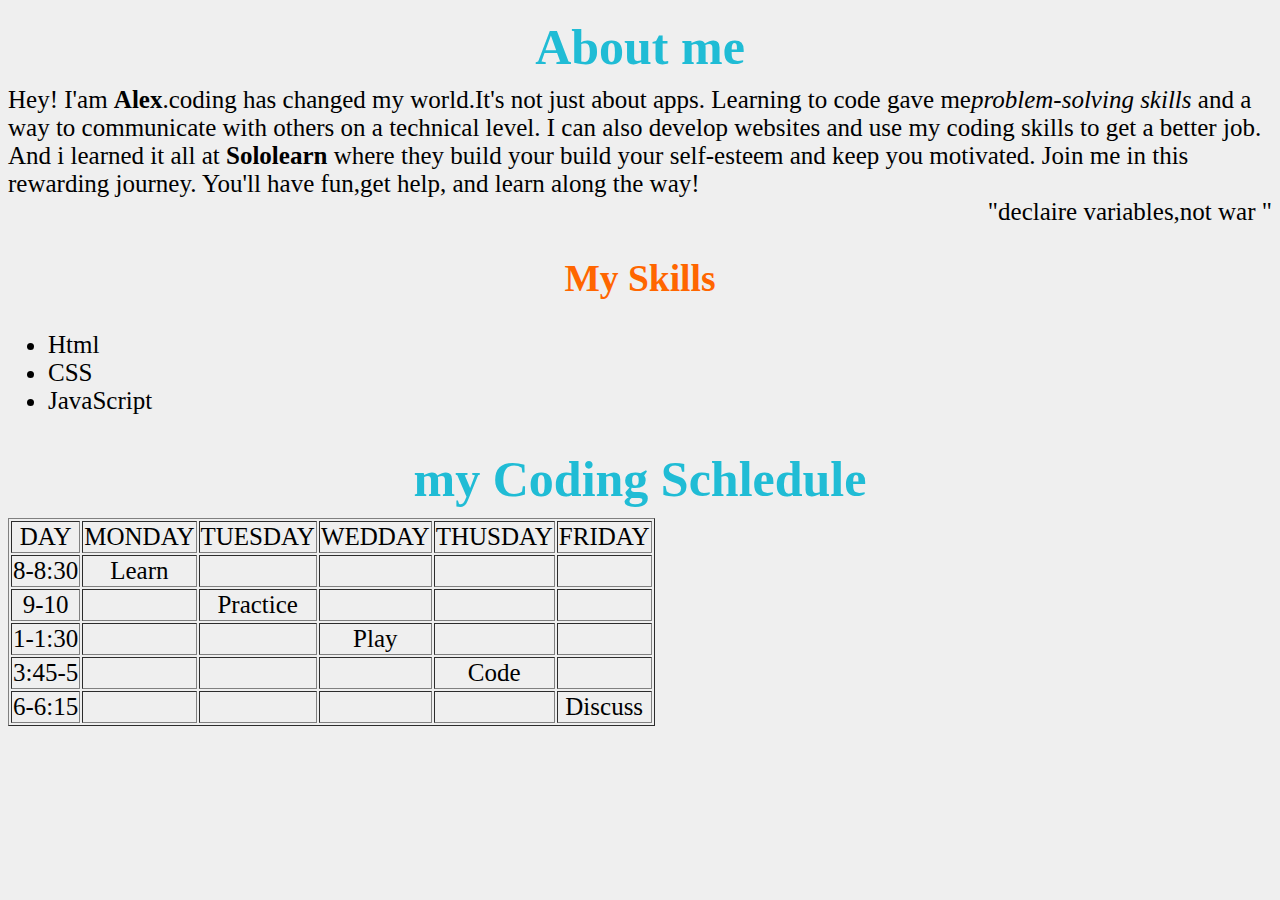
==== www/index.html @ 6f821bec "Website" ====
<!DOCTYPE html>
<html>
<head>
	<title>Первая страница</title>
	<link rel="stylesheet" type="text/css" href="style.css">
</head>
<body>
<h1>About me</h1>
<p id='first'>Hey! I'am <strong>Alex</strong>.coding has changed my world.It's not just about apps. Learning to code gave me<i>problem-solving skills</i> and a way to
communicate with others on a technical level. I can also develop websites and use my coding skills to get a better job. And i learned it all at <strong>Sololearn</strong> where they build your build your self-esteem and keep you motivated. Join me in this rewarding journey. You'll have fun,get help, and learn along the way!</p>
<p id='second'>"declaire variables,not war "</p>
<h2>My Skills</h2>
<ul><li>Html</li>
	<li>CSS</li>
	<li>JavaScript</li>
</ul>
<h1>my Coding Schledule</h1>
<table border="1" >
	<tr>
		<td>DAY</td>
		<td>MONDAY</td>
		<td>TUESDAY</td>
		<td>WEDDAY</td>
		<td>THUSDAY</td>
		<td>FRIDAY</td>
	</tr>
	<tr>
		<td>8-8:30</td>
		<td>Learn</td>
		<td> </td>
		<td> </td>
		<td> </td>
		<td> </td>
	</tr>
	<tr>
		<td>9-10</td>
		<td> </td>
		<td>Practice</td>
		<td> </td>
		<td> </td>
		<td> </td>
		
	</tr>
	<tr>
		<td>1-1:30</td>
		<td> </td>
		<td> </td>
		<td>Play</td>
		<td> </td>
		<td> </td>
	</tr>
	<tr>
		<td>3:45-5</td>
		<td> </td>
		<td> </td>
		<td> </td>
		<td>Code</td>
		<td> </td>
		
	</tr>
	<tr>
		<td>6-6:15</td>
		<td> </td>
		<td> </td>
		<td> </td>
		<td> </td>
		<td>Discuss</td>
	</tr>
	
</table>
</body>
</html>
---- www/style.css ----
html{
	margin: 0;
	padding:0;
	font-size: 25px;
}
body{
	font-family: 'Handlee', cursive;
	background-color: #efefef
}
p{
	padding: 0;
	margin: 0;
}
h1{
	text-align: center;
	color: #20bcd5;
	font size:50px;
	padding: 10px;
	margin: 0;
	
}
/*img{
	height: 1280px;
	width: 960px;
	display: block;
	margin-right: auto;
	margin-left: auto;
}*/
#first{
	
	font size:25px;
}
#second{

	font size:25px;
	text-align: right;
}
h2{
	text-align: center;
	color: #FF6600;
	font size:50px;
}
table {
	text-align: center;
}
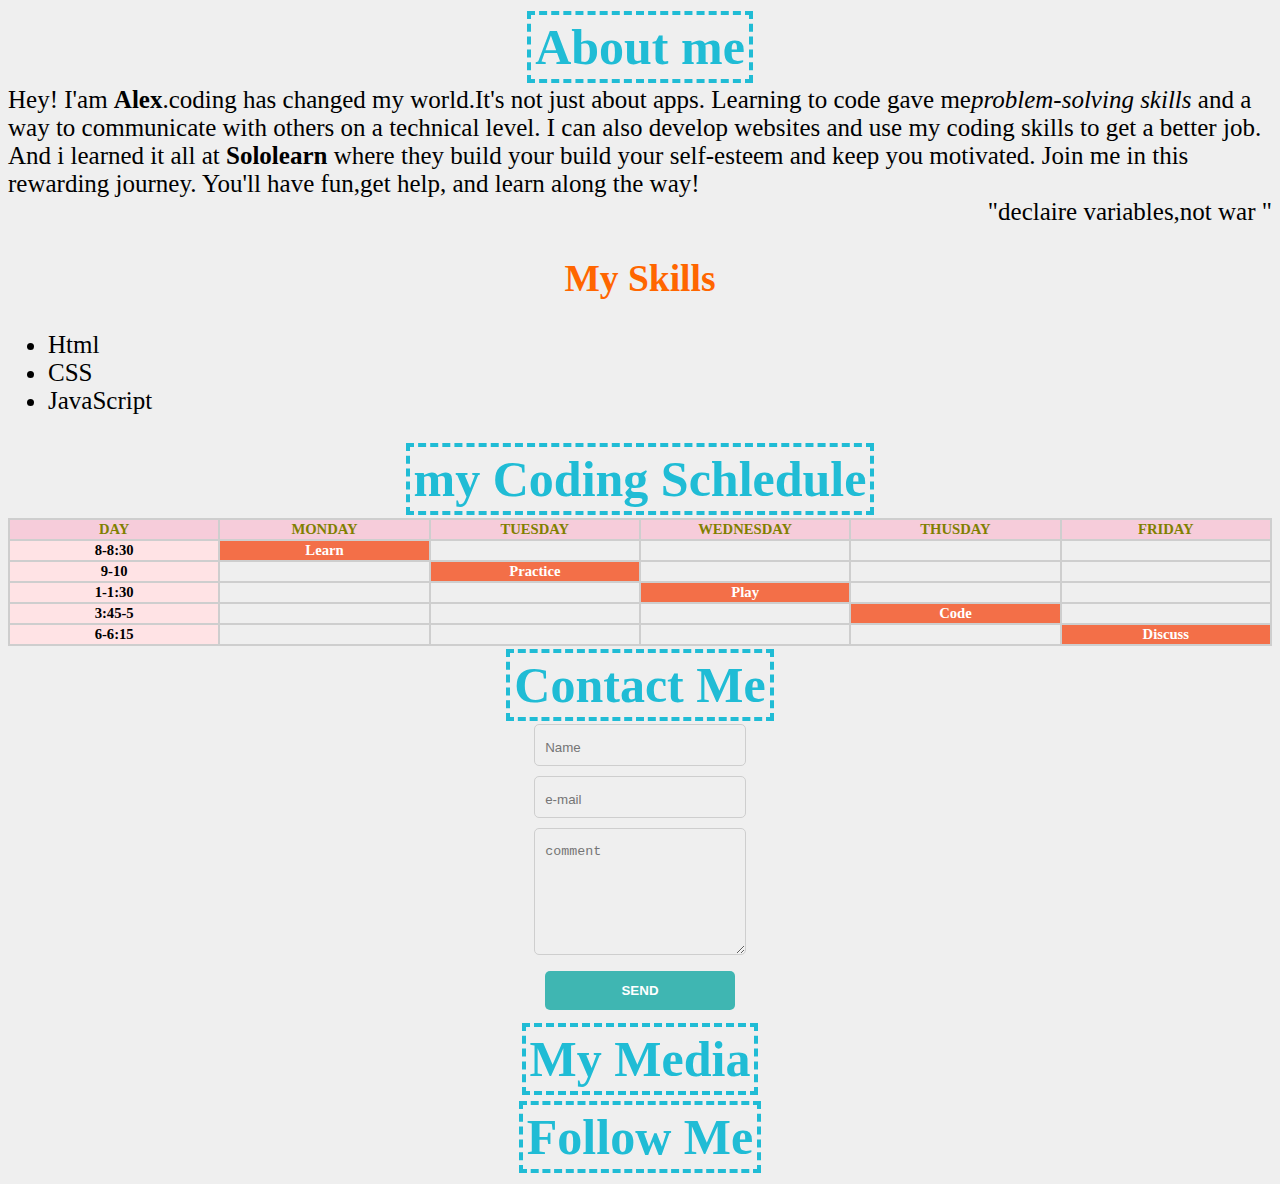
==== commit f394c07d: "Add files via upload" ====
--- a/www/index.html
+++ b/www/index.html
@@ -5,7 +5,7 @@
 	<link rel="stylesheet" type="text/css" href="style.css">
 </head>
 <body>
-<h1>About me</h1>
+<h1><span>About me</span></h1>
 <p id='first'>Hey! I'am <strong>Alex</strong>.coding has changed my world.It's not just about apps. Learning to code gave me<i>problem-solving skills</i> and a way to
 communicate with others on a technical level. I can also develop websites and use my coding skills to get a better job. And i learned it all at <strong>Sololearn</strong> where they build your build your self-esteem and keep you motivated. Join me in this rewarding journey. You'll have fun,get help, and learn along the way!</p>
 <p id='second'>"declaire variables,not war "</p>
@@ -14,59 +14,69 @@
 	<li>CSS</li>
 	<li>JavaScript</li>
 </ul>
-<h1>my Coding Schledule</h1>
-<table border="1" >
-	<tr>
+<h1><span>my Coding Schledule</span></h1>
+<table >
+	<tr class="selected1">
 		<td>DAY</td>
 		<td>MONDAY</td>
 		<td>TUESDAY</td>
-		<td>WEDDAY</td>
+		<td>WEDNESDAY</td>
 		<td>THUSDAY</td>
 		<td>FRIDAY</td>
 	</tr>
 	<tr>
-		<td>8-8:30</td>
-		<td>Learn</td>
+		<td class="selected2">8-8:30</td>
+		<td class="selected">Learn</td>
 		<td> </td>
 		<td> </td>
 		<td> </td>
 		<td> </td>
 	</tr>
 	<tr>
-		<td>9-10</td>
+		<td class="selected2">9-10</td>
 		<td> </td>
-		<td>Practice</td>
+		<td class="selected">Practice</td>
 		<td> </td>
 		<td> </td>
 		<td> </td>
 		
 	</tr>
 	<tr>
-		<td>1-1:30</td>
+		<td class="selected2">1-1:30</td>
 		<td> </td>
 		<td> </td>
-		<td>Play</td>
+		<td class="selected">Play</td>
 		<td> </td>
 		<td> </td>
 	</tr>
 	<tr>
-		<td>3:45-5</td>
+		<td class="selected2">3:45-5</td>
 		<td> </td>
 		<td> </td>
 		<td> </td>
-		<td>Code</td>
+		<td class="selected">Code</td>
 		<td> </td>
 		
 	</tr>
 	<tr>
-		<td>6-6:15</td>
+		<td class="selected2">6-6:15</td>
 		<td> </td>
 		<td> </td>
 		<td> </td>
 		<td> </td>
-		<td>Discuss</td>
+		<td class="selected">Discuss</td>
 	</tr>
 	
 </table>
+<h1><span>
+Contact Me</span></h1>
+<form>
+	<input type="text" name="name"placeholder="Name"></br>
+	<input type="email" name="e-mail"placeholder="e-mail"></br>
+	<textarea name="message"placeholder="comment"></textarea></br>
+	<input type="submit" value="SEND" class="submit">
+</form>
+<h1><span>My Media</span></h1>
+<h1><span>Follow Me</span></h1>
 </body>
 </html>--- a/www/style.css
+++ b/www/style.css
@@ -17,7 +17,12 @@
 	font size:50px;
 	padding: 10px;
 	margin: 0;
+
 	
+}
+h1 span{padding: 4px;
+	border:4px dashed #20bcd5 ;
+	display: inline;
 }
 /*img{
 	height: 1280px;
@@ -41,5 +46,57 @@
 	font size:50px;
 }
 table {
+	width: 100%;
+	font-size: 11pt;
+}
+table,th,td{
+	border: 2px solid #cecece;
+	border-collapse: collapse;
 	text-align: center;
+	table-layout: fixed;
+}
+.selected{
+	background-color: #f36F48;
+	color: white;
+	font-weight: bold;
+}
+.selected1{background-color: #F6CCDA;
+color: olive;
+font-weight: bold;
+
+}
+.selected2{background-color: #FFE3E5;
+
+font-weight: bold;
+
+}
+form {
+	text-align: center;
+
+}
+.submit{
+	background-color:#3fb6b2;
+	color:#ffffff; 
+	font-weight: bold;
+	border: none;
+	cursor: pointer;
+	outline: none;
+	padding: 12px 45px;
+	border-radius: 5px;
+}
+.submit:hover{
+	background-color: red;
+}
+textarea{
+	height:100px;
+}
+input,textarea{
+	width: 15%;
+	background-color: #efefef;
+	border-radius: 5px;
+	outline: none;
+	color:#FF6600 ;
+	margin-bottom: 10px;
+	padding: 15px 10px 10px;
+	border: 1px solid #cecece;
 }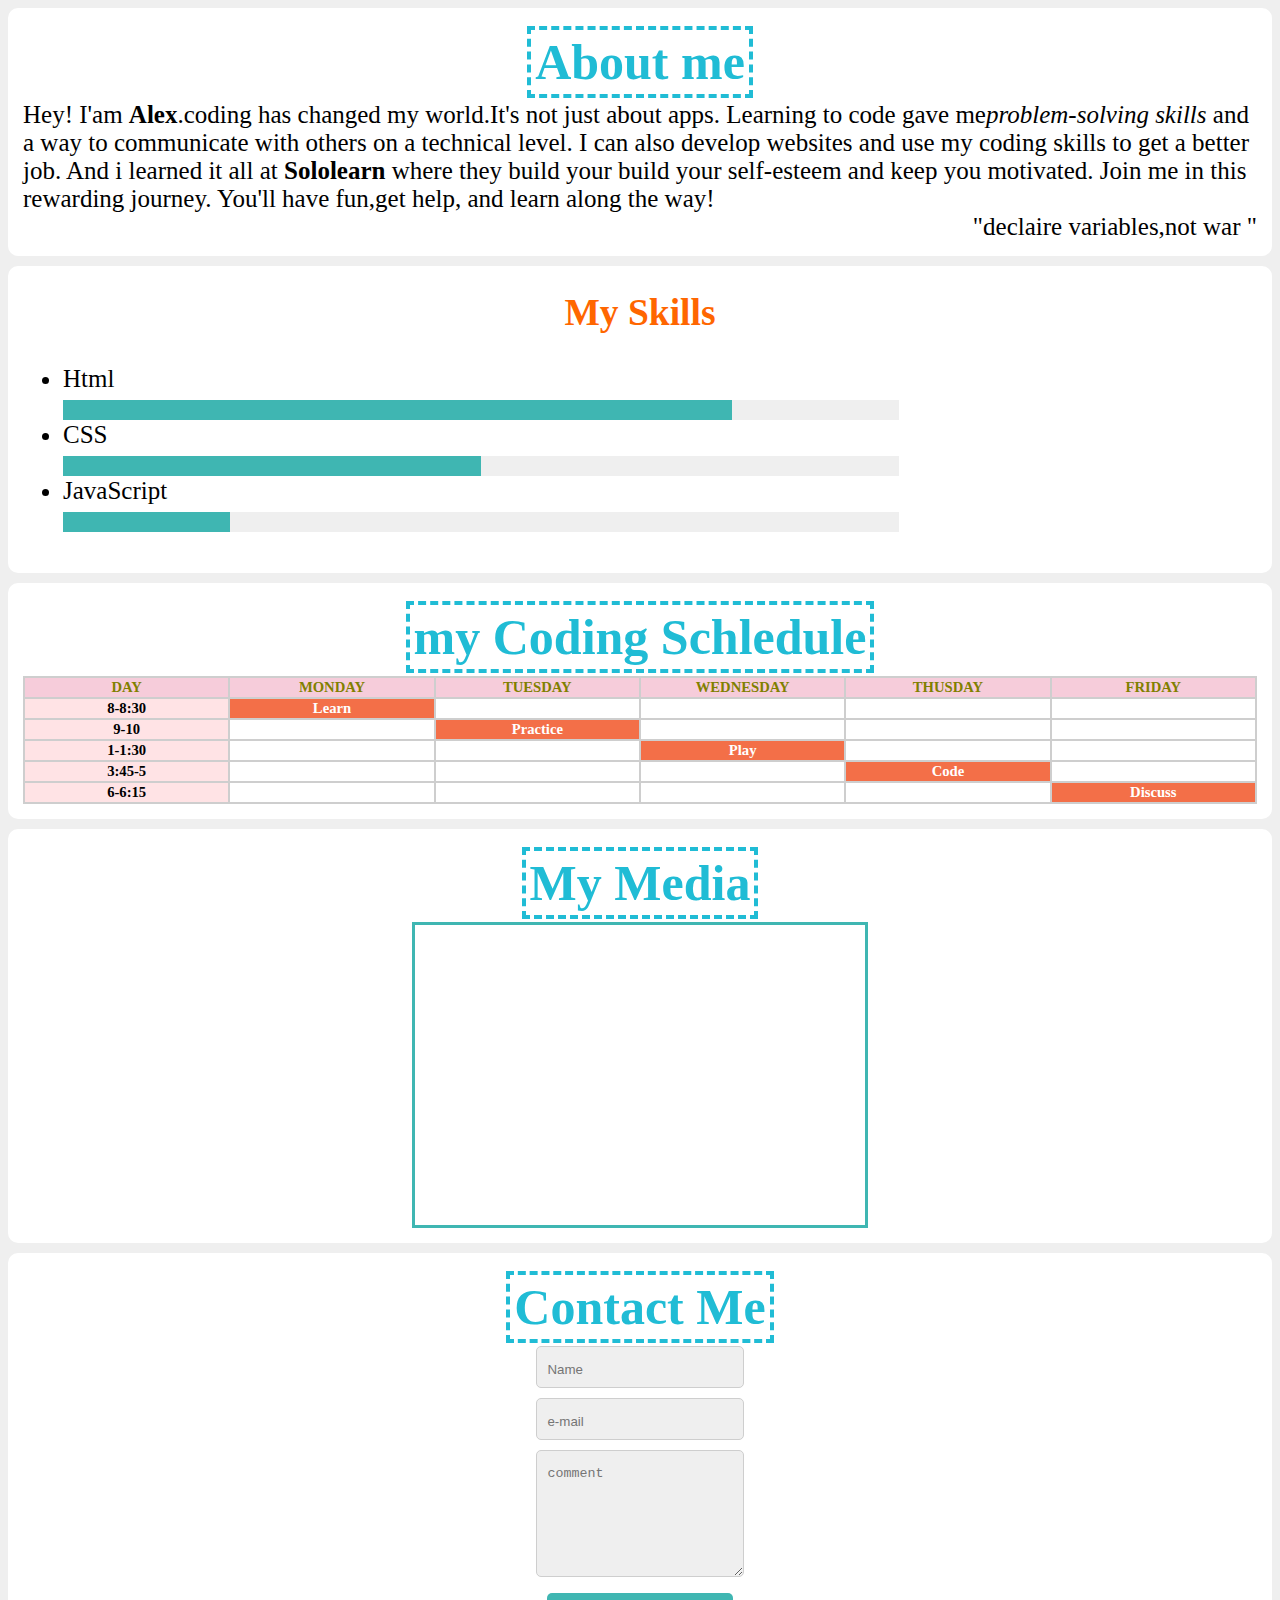
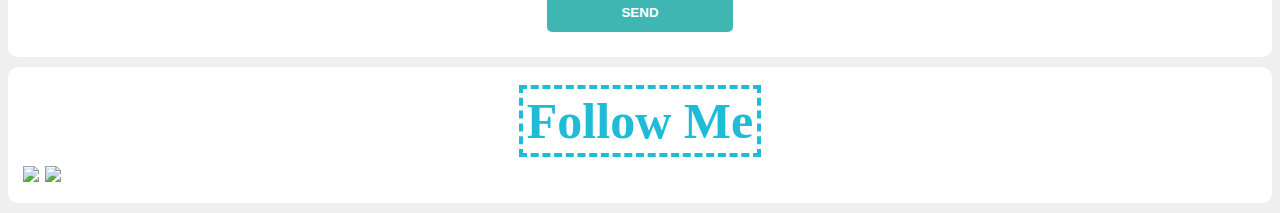
==== commit 12a1b77c: "site" ====
--- a/www/index.html
+++ b/www/index.html
@@ -5,16 +5,18 @@
 	<link rel="stylesheet" type="text/css" href="style.css">
 </head>
 <body>
+	<div class="section">
 <h1><span>About me</span></h1>
 <p id='first'>Hey! I'am <strong>Alex</strong>.coding has changed my world.It's not just about apps. Learning to code gave me<i>problem-solving skills</i> and a way to
 communicate with others on a technical level. I can also develop websites and use my coding skills to get a better job. And i learned it all at <strong>Sololearn</strong> where they build your build your self-esteem and keep you motivated. Join me in this rewarding journey. You'll have fun,get help, and learn along the way!</p>
-<p id='second'>"declaire variables,not war "</p>
-<h2>My Skills</h2>
-<ul><li>Html</li>
-	<li>CSS</li>
-	<li>JavaScript</li>
-</ul>
-<h1><span>my Coding Schledule</span></h1>
+
+<p id='second'>"declaire variables,not war "</p></div>
+<div class="section"><h2>My Skills</h2>
+<ul><li>Html<br/><progress value="80" max="100"></li>
+	<li>CSS<br/><progress value="50" max="100"></li>
+	<li>JavaScript<br/><progress value="20" max="100"></li>
+</ul></div>
+<div class="section"><h1><span>my Coding Schledule</span></h1>
 <table >
 	<tr class="selected1">
 		<td>DAY</td>
@@ -67,16 +69,23 @@
 		<td class="selected">Discuss</td>
 	</tr>
 	
-</table>
-<h1><span>
+</table></div>
+
+<div class="section"><h1><span>My Media</span></h1>
+<iframe width="450" height="300" src="https://www.youtube.com/embed/0bElgWvTL0k" title="YouTube video player" frameborder="0" allow="accelerometer; autoplay; clipboard-write; encrypted-media; gyroscope; picture-in-picture" allowfullscreen></iframe>
+</div>
+<div class="section"><h1><span>
 Contact Me</span></h1>
 <form>
 	<input type="text" name="name"placeholder="Name"></br>
 	<input type="email" name="e-mail"placeholder="e-mail"></br>
 	<textarea name="message"placeholder="comment"></textarea></br>
 	<input type="submit" value="SEND" class="submit">
-</form>
-<h1><span>My Media</span></h1>
-<h1><span>Follow Me</span></h1>
+</form></div>
+<div class="section"><h1><span>Follow Me</span></h1>
+<a href="https://www.facebook.com"><img src="https://www.sololearn.com/Uploads/icons/facebook.png"></a>
+<a href="#"><img src="https://www.sololearn.com/Uploads/icons/twitter.png"></a>
+</div>
+
 </body>
 </html>--- a/www/style.css
+++ b/www/style.css
@@ -44,6 +44,7 @@
 	text-align: center;
 	color: #FF6600;
 	font size:50px;
+	margin-top: 10px;
 }
 table {
 	width: 100%;
@@ -99,4 +100,31 @@
 	margin-bottom: 10px;
 	padding: 15px 10px 10px;
 	border: 1px solid #cecece;
+}
+.section{
+	background-color: #fff;
+	padding: 15px;
+	border-radius: 10px;
+	margin-bottom: 10px;
+}
+progress{
+	width:70%;
+	height: 20px;
+	color: #3fb6b2;
+	background-color: #efefef;
+}
+progress::-webkit-progress-bar{
+	background:#efefef;
+}
+progress::-webkit-progress-value{
+	background:#3fb6b2;
+}
+progress::-moz-progress-value{
+	background:#3fb6b2;
+}
+iframe{
+	display: block;
+	margin:0 auto;
+	border:3px solid #3fb6b2;
+	
 }